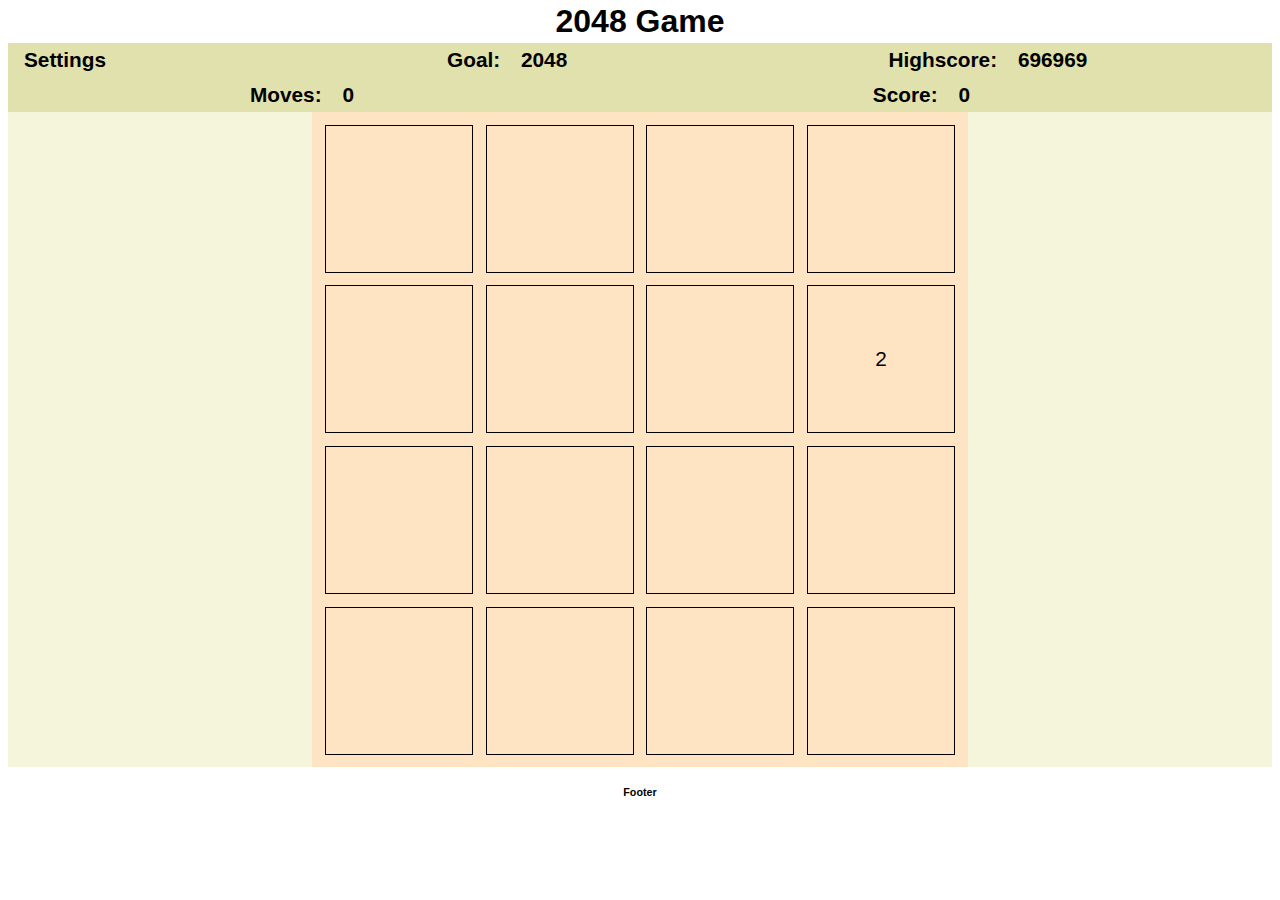
==== index.html @ 3c75240f "completed moves and score funtionality" ====
<!DOCTYPE html>
<html lang="en">
  <head>
    <meta charset="UTF-8" />
    <meta http-equiv="X-UA-Compatible" content="IE=edge" />
    <meta name="viewport" content="width=device-width, initial-scale=1.0" />
    <link rel="stylesheet" href="style.css" />
    <title>2048</title>
  </head>
  <body>
    <div class="header">
      <h1>2048 Game</h1>
    </div>
    <div class="main">
      <div id="statusbar">
        <div id="status">
          <div class="statusRow">
            <h2 id="settings">Settings</h2>
            <h2 class="label">Goal:</h2>
            <h2 id="goal" class="value">2048</h2>
            <h2 class="label">Highscore:</h2>
            <h2 id="highscore" class="value">696969</h2>
          </div>
          <div class="statusRow">
            <h2 class="label">Moves:</h2>
            <h2 id="moves" class="value">0</h2>
            <h2 class="label">Score:</h2>
            <h2 id="score" class="value">0</h2>
          </div>
        </div>
      </div>
      <div id="banner">
        <p id="bannerText">Welcome!</p>
      </div>
      <div class="board">
        <!-- this is the board div -->
      </div>
    </div>

    <div class="footer"><h6>Footer</h6></div>

    <script src="game.js" charset="UFT-8"></script>
  </body>
</html>
---- style.css ----
:root {
  text-align: center;
  line-height: 0;
  font-family: Arial, Helvetica, sans-serif;
}

.header {
  background-color: azure;
  height: 8%;
  margin: none;
}

.main {
  background-color: beige;
  height: 85%;
}

#statusbar {
  background-color: rgba(212, 211, 142, 0.6);
  padding: 0em 1em;
}
.statusRow {
  display: flex;
}
.label {
  text-align: right;
  padding-right: 1em;
}
.selectorDiv {
  justify-content: center;
  align-content: center;
}
.setting-selector {
  width: 10%;
  border: 1px solid black;
  margin: 1.2em 0.5em;
  vertical-align: middle;
  line-height: 2em;
}
#setDiv {
  line-height: 1.2em;
  padding-bottom: 0.5em;
  font-size: 2em;
}
h2 {
  display: inline;
  font-size: 1.3em;
  /* border: 1px solid black; */
  text-align: left;
  flex-basis: 30%;
}

.board {
  background-color: bisque;
  display: grid;
  padding: 0.8em;
  grid-gap: 0.8em;
  margin: auto;
  width: 70vh;
  height: 70vh;
}
.footer {
  background-color: darkgrey;
  height: 5%;
}
.tile {
  border: 1px solid black;
  display: grid;
  justify-items: center;
  align-items: center;
  font-size: 1.3em;
  font-family: "Lucida Sans", "Lucida Sans Regular", "Lucida Grande",
    "Lucida Sans Unicode", Geneva, Verdana, sans-serif;
}

#banner {
  display: none;
  background-color: white;
  position: absolute;
  top: 33%;
  width: 100%;
  font-size: 5em;
  line-height: 0;
  letter-spacing: 0.2em;
  font-family: Arial, Helvetica, sans-serif;
  opacity: 90%;
}
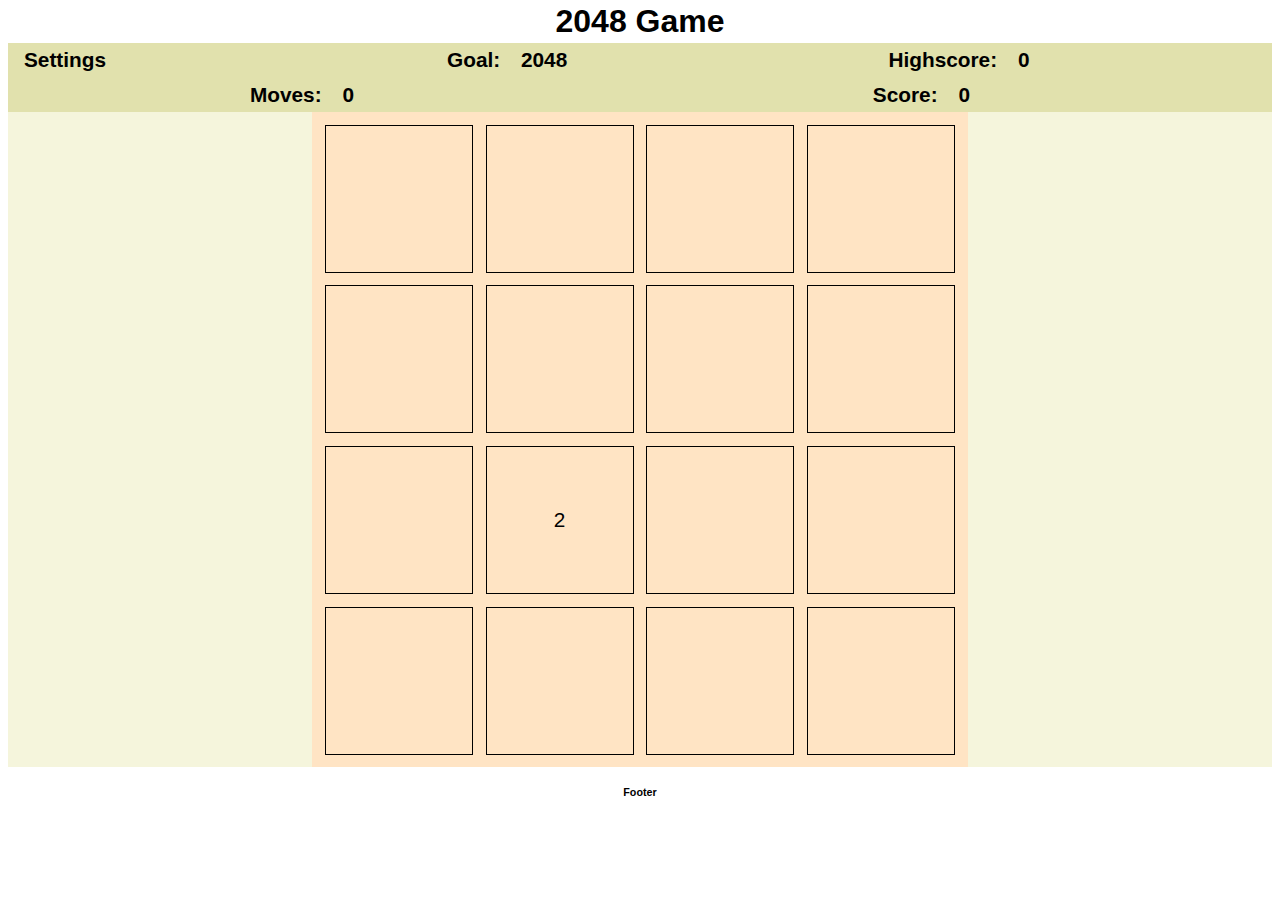
==== commit 4981774d: "banner includes score and newGame button" ====
--- a/index.html
+++ b/index.html
@@ -31,6 +31,9 @@
       </div>
       <div id="banner">
         <p id="bannerText">Welcome!</p>
+        <p id="bannerScoreLabel"></p>
+        <p id="bannerScore"></p>
+        <p id="replay">New Game</p>
       </div>
       <div class="board">
         <!-- this is the board div -->
--- a/style.css
+++ b/style.css
@@ -79,9 +79,18 @@
   position: absolute;
   top: 33%;
   width: 100%;
-  font-size: 5em;
   line-height: 0;
-  letter-spacing: 0.2em;
   font-family: Arial, Helvetica, sans-serif;
   opacity: 90%;
 }
+#bannerText {
+  font-size: 5em;
+  letter-spacing: 0.3em;
+}
+#bannerScoreLabel {
+  font-size: 1.5em;
+}
+#replay {
+  font-size: 2em;
+  line-height: 1em;
+}
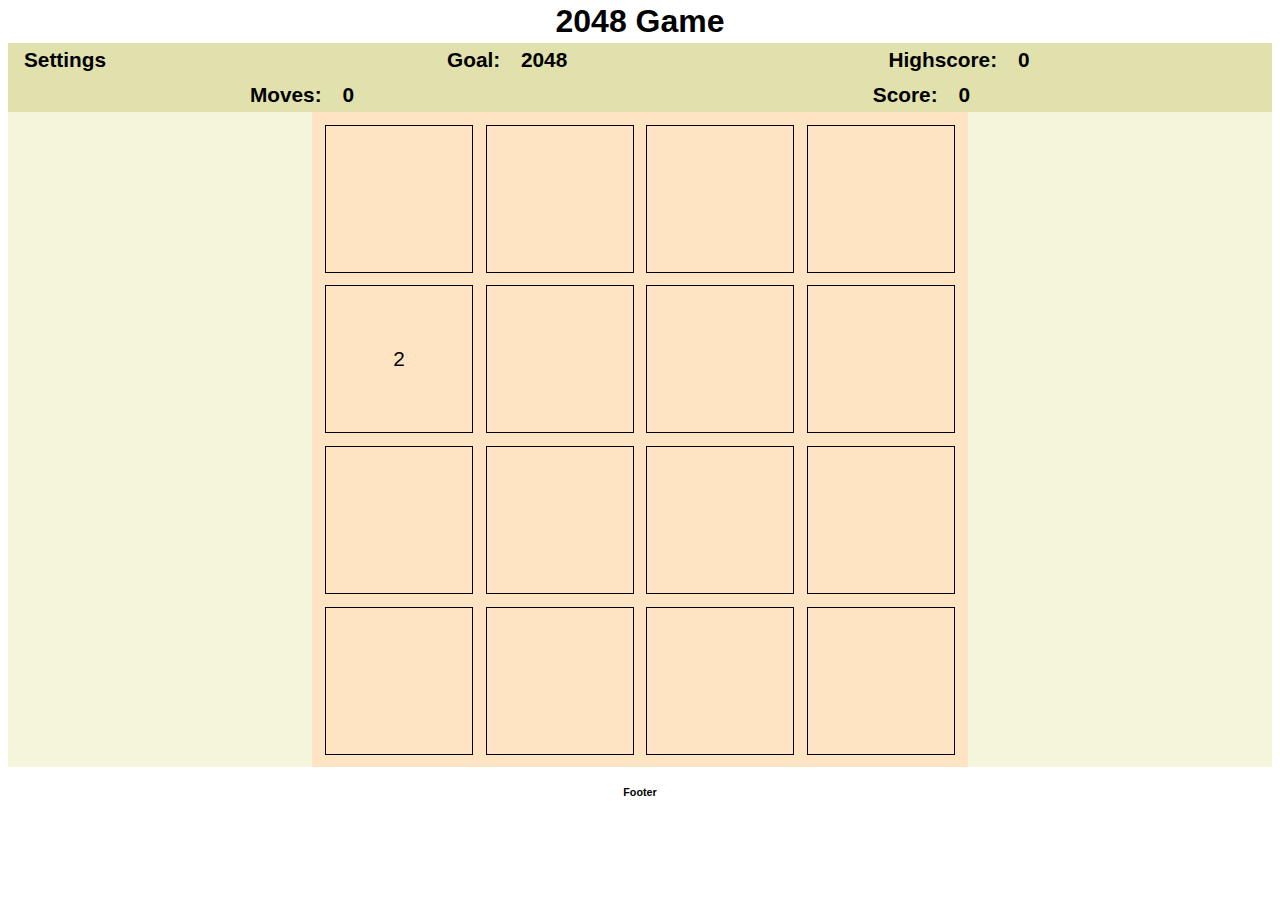
==== commit 13727f44: "repositioned code for better readability" ====
--- a/index.html
+++ b/index.html
@@ -19,7 +19,7 @@
             <h2 class="label">Goal:</h2>
             <h2 id="goal" class="value">2048</h2>
             <h2 class="label">Highscore:</h2>
-            <h2 id="highscore" class="value">696969</h2>
+            <h2 id="highscore" class="value">0</h2>
           </div>
           <div class="statusRow">
             <h2 class="label">Moves:</h2>
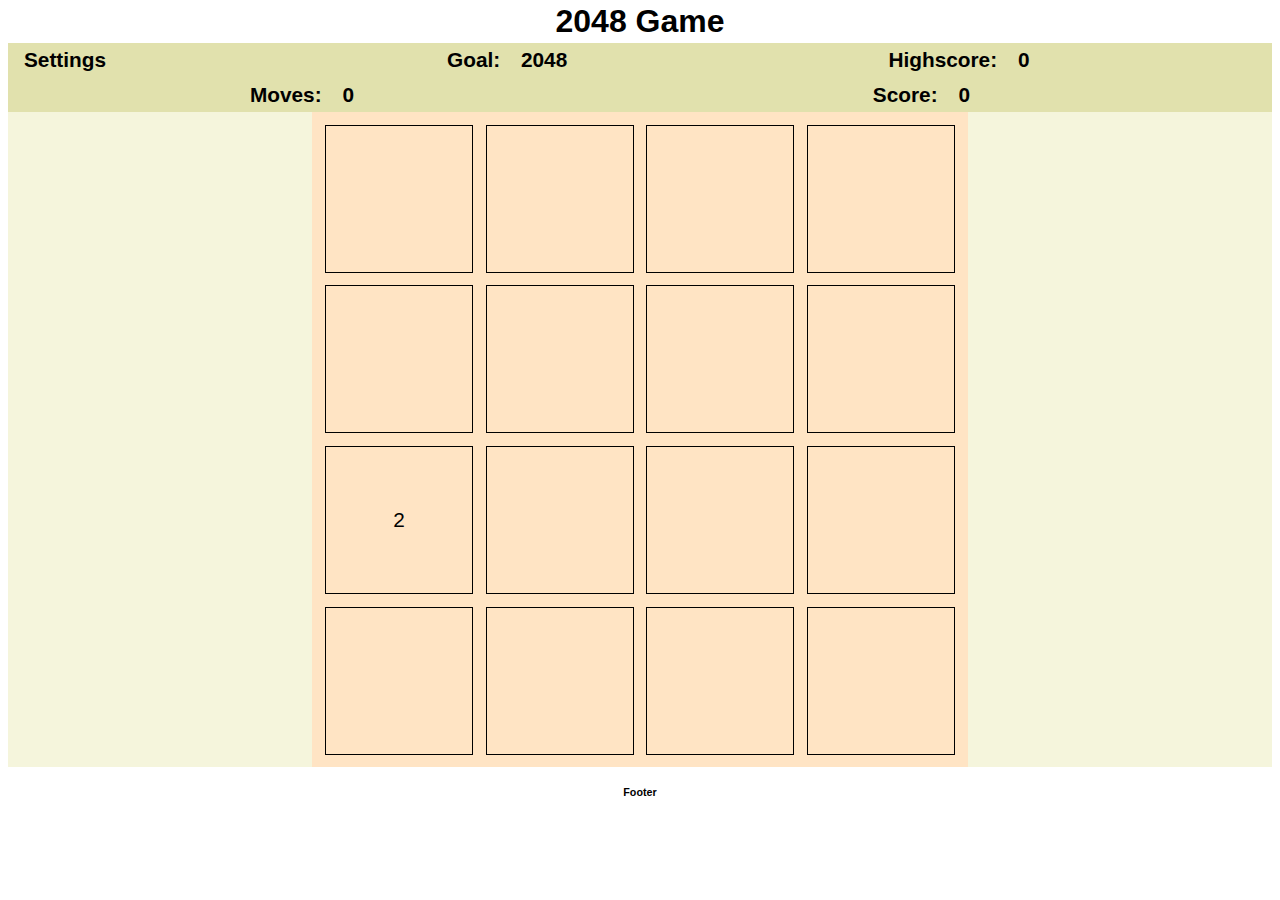
==== commit 3311f158: "updated CSS" ====
--- a/index.html
+++ b/index.html
@@ -13,8 +13,11 @@
     </div>
     <div class="main">
       <div id="statusbar">
+        <!-- statusbar consist of both status rows and setting page -->
         <div id="status">
+          <!-- status div houses both the status rows -->
           <div class="statusRow">
+            <!-- first status row -->
             <h2 id="settings">Settings</h2>
             <h2 class="label">Goal:</h2>
             <h2 id="goal" class="value">2048</h2>
@@ -22,12 +25,14 @@
             <h2 id="highscore" class="value">0</h2>
           </div>
           <div class="statusRow">
+            <!-- 2nd status row -->
             <h2 class="label">Moves:</h2>
             <h2 id="moves" class="value">0</h2>
             <h2 class="label">Score:</h2>
             <h2 id="score" class="value">0</h2>
           </div>
         </div>
+        <!-- settings page will be appended here -->
       </div>
       <div id="banner">
         <p id="bannerText">Welcome!</p>
--- a/style.css
+++ b/style.css
@@ -2,6 +2,7 @@
   text-align: center;
   line-height: 0;
   font-family: Arial, Helvetica, sans-serif;
+  overflow: hidden;
 }
 
 .header {
@@ -15,6 +16,12 @@
   height: 85%;
 }
 
+.footer {
+  background-color: darkgrey;
+  height: 5%;
+}
+
+/* MAIN SECTION */
 #statusbar {
   background-color: rgba(212, 211, 142, 0.6);
   padding: 0em 1em;
@@ -22,32 +29,34 @@
 .statusRow {
   display: flex;
 }
+
 .label {
+  /* labelling of the statusrow labels like 'settings', 'goals','highscore' eac */
   text-align: right;
   padding-right: 1em;
 }
+h2 {
+  display: inline;
+  font-size: 1.3em;
+  text-align: left;
+  flex-basis: 30%;
+}
+
 .selectorDiv {
   justify-content: center;
-  align-content: center;
 }
 .setting-selector {
   width: 10%;
   border: 1px solid black;
   margin: 1.2em 0.5em;
-  vertical-align: middle;
+  /* vertical-align: middle; */
   line-height: 2em;
 }
 #setDiv {
-  line-height: 1.2em;
+  /* style for the new game button*/
+  line-height: 2em;
   padding-bottom: 0.5em;
   font-size: 2em;
-}
-h2 {
-  display: inline;
-  font-size: 1.3em;
-  /* border: 1px solid black; */
-  text-align: left;
-  flex-basis: 30%;
 }
 
 .board {
@@ -59,10 +68,7 @@
   width: 70vh;
   height: 70vh;
 }
-.footer {
-  background-color: darkgrey;
-  height: 5%;
-}
+
 .tile {
   border: 1px solid black;
   display: grid;
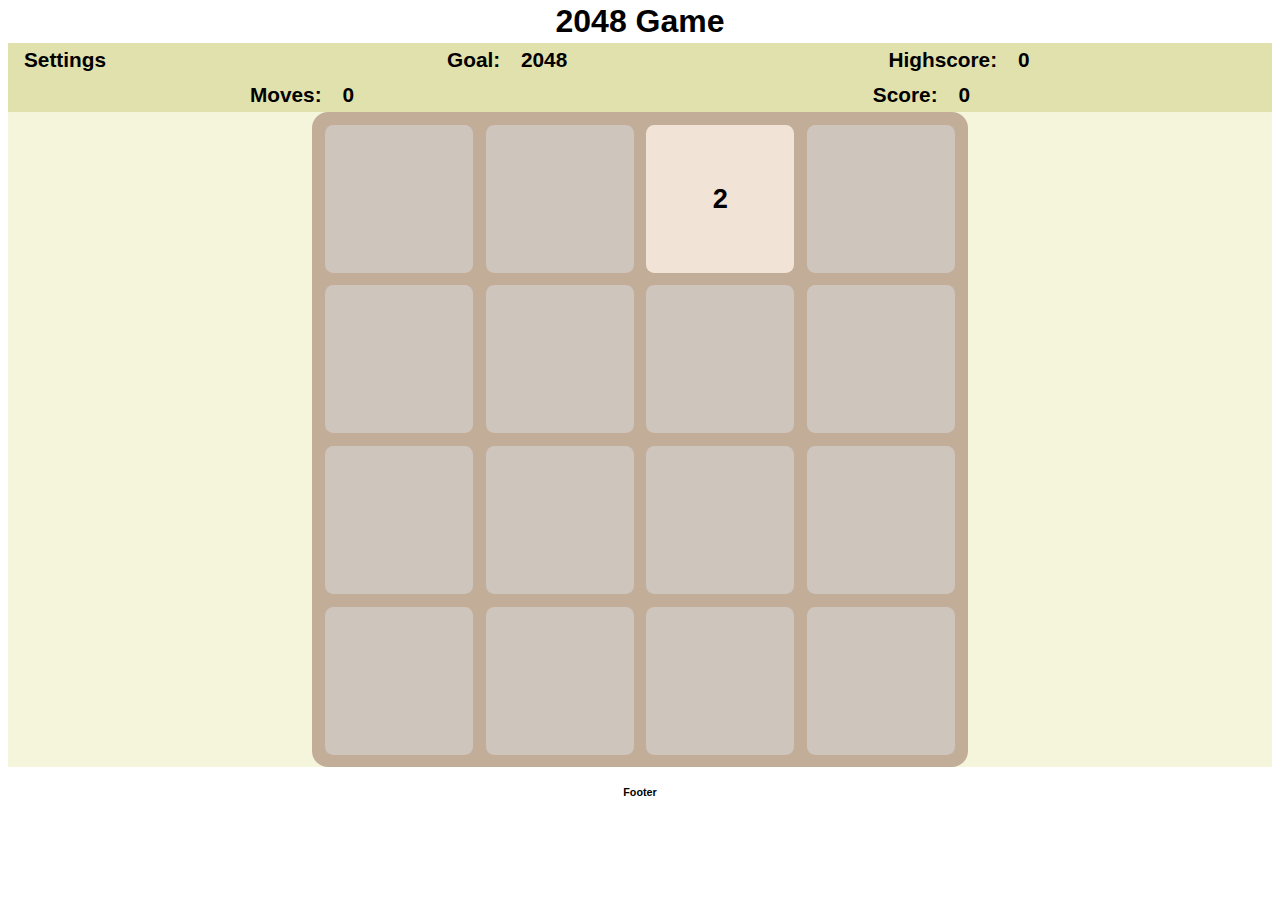
==== commit b26bfebe: "beautified" ====
--- a/index.html
+++ b/index.html
@@ -18,7 +18,7 @@
           <!-- status div houses both the status rows -->
           <div class="statusRow">
             <!-- first status row -->
-            <h2 id="settings">Settings</h2>
+            <h2 id="settings" class="button">Settings</h2>
             <h2 class="label">Goal:</h2>
             <h2 id="goal" class="value">2048</h2>
             <h2 class="label">Highscore:</h2>
@@ -38,7 +38,7 @@
         <p id="bannerText">Welcome!</p>
         <p id="bannerScoreLabel"></p>
         <p id="bannerScore"></p>
-        <p id="replay">New Game</p>
+        <p id="replay" class="button">New Game</p>
       </div>
       <div class="board">
         <!-- this is the board div -->
--- a/style.css
+++ b/style.css
@@ -26,6 +26,7 @@
   background-color: rgba(212, 211, 142, 0.6);
   padding: 0em 1em;
 }
+
 .statusRow {
   display: flex;
 }
@@ -35,6 +36,7 @@
   text-align: right;
   padding-right: 1em;
 }
+
 h2 {
   display: inline;
   font-size: 1.3em;
@@ -45,38 +47,22 @@
 .selectorDiv {
   justify-content: center;
 }
+
 .setting-selector {
   width: 10%;
   border: 1px solid black;
   margin: 1.2em 0.5em;
   /* vertical-align: middle; */
   line-height: 2em;
+  border-radius: 0.8em;
 }
+
 #setDiv {
   /* style for the new game button*/
   line-height: 2em;
   padding-bottom: 0.5em;
   font-size: 2em;
-}
-
-.board {
-  background-color: bisque;
-  display: grid;
-  padding: 0.8em;
-  grid-gap: 0.8em;
-  margin: auto;
-  width: 70vh;
-  height: 70vh;
-}
-
-.tile {
-  border: 1px solid black;
-  display: grid;
-  justify-items: center;
-  align-items: center;
-  font-size: 1.3em;
-  font-family: "Lucida Sans", "Lucida Sans Regular", "Lucida Grande",
-    "Lucida Sans Unicode", Geneva, Verdana, sans-serif;
+  border-radius: 2em;
 }
 
 #banner {
@@ -89,14 +75,103 @@
   font-family: Arial, Helvetica, sans-serif;
   opacity: 90%;
 }
+
 #bannerText {
-  font-size: 5em;
+  font-size: 350%;
   letter-spacing: 0.3em;
 }
+
 #bannerScoreLabel {
   font-size: 1.5em;
 }
+
 #replay {
   font-size: 2em;
-  line-height: 1em;
+  line-height: 1.5em;
+  /* border: 1px solid black; */
+  border-radius: 1em;
 }
+
+.button:hover {
+  background-color: #c9986d;
+  cursor: pointer;
+}
+
+.board {
+  background-color: #c2ad98;
+  border-radius: 1em;
+  display: grid;
+  padding: 0.8em;
+  grid-gap: 2%;
+  margin: auto;
+  width: 70vh;
+  height: 70vh;
+}
+
+.tile {
+  /* border: 1px solid black; */
+  border-radius: 0.3em;
+  display: grid;
+  justify-items: center;
+  overflow: hidden;
+  align-items: center;
+  font-size: 1.7em;
+  font-weight: bold;
+  color: black;
+  font-family: "Lucida Sans", "Lucida Sans Regular", "Lucida Grande",
+    "Lucida Sans Unicode", Geneva, Verdana, sans-serif;
+}
+
+.l0 {
+  background-color: #cec5bd;
+}
+.l1 {
+  background-color: #f1e3d5;
+}
+.l2 {
+  background-color: #eee1c9;
+}
+.l3 {
+  background-color: #f3b27a;
+}
+.l4 {
+  background-color: #f69664;
+}
+.l5 {
+  background-color: #f77c5f;
+}
+.l6 {
+  background-color: #f75f3b;
+}
+.l7 {
+  background-color: #edd073;
+  font-size: 1.2em;
+}
+.l8 {
+  background-color: #edcc62;
+  font-size: 1.2em;
+}
+.l9 {
+  background-color: #edc950;
+  font-size: 1.2em;
+}
+.l10 {
+  background-color: #edc53f;
+  font-size: 1em;
+}
+.l11 {
+  background-color: #ebba1b;
+  font-size: 1em;
+}
+.l12 {
+  background-color: #ffc60b;
+  font-size: 1em;
+}
+.l13 {
+  background-color: #fdc304;
+  font-size: 1em;
+}
+.l14 {
+  background-color: #ffee00;
+  font-size: 1em;
+}
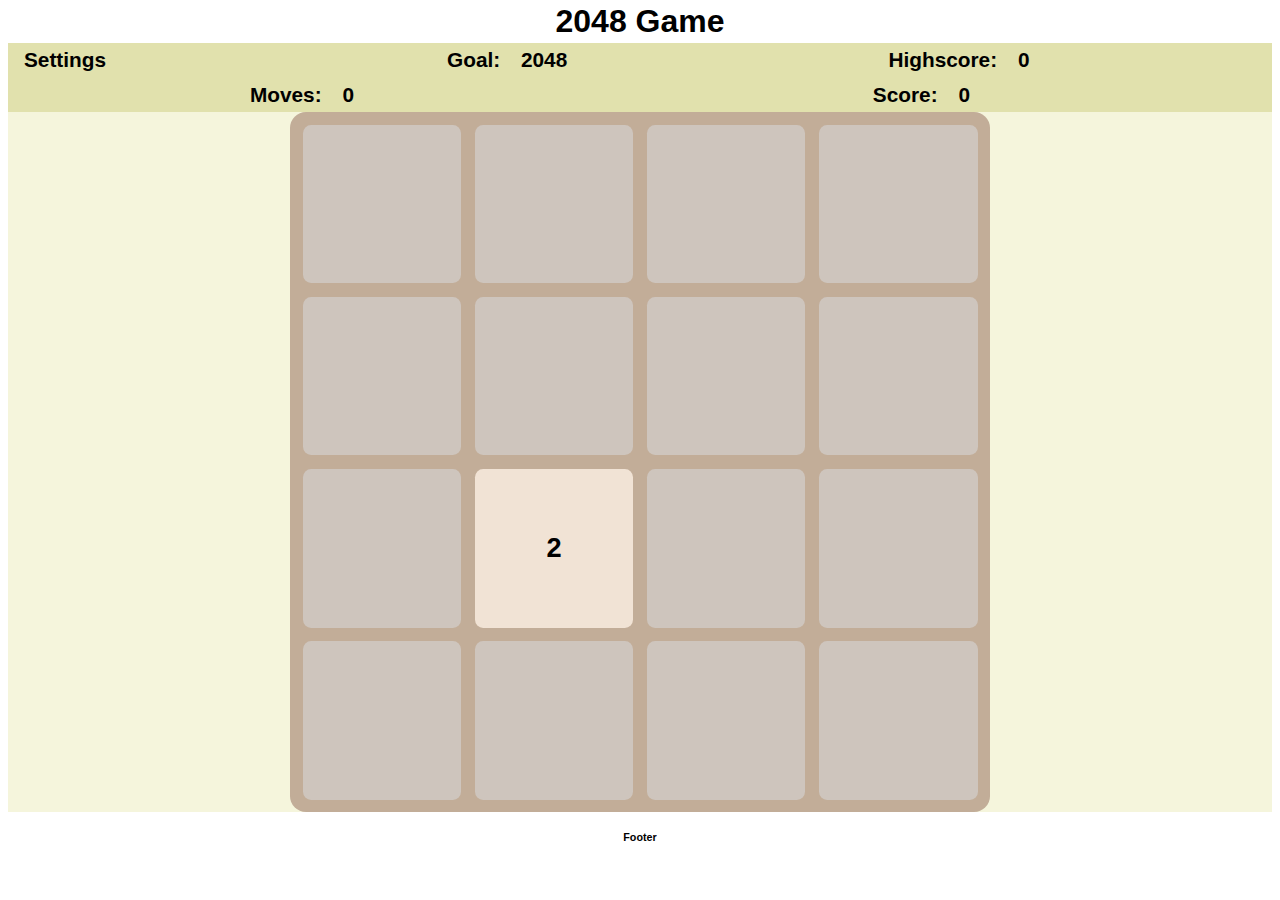
==== commit 8eaa7f89: "basic directional animation" ====
--- a/index.html
+++ b/index.html
@@ -43,6 +43,7 @@
       <div class="board">
         <!-- this is the board div -->
       </div>
+      <div id="direction"></div>
     </div>
 
     <div class="footer"><h6>Footer</h6></div>
--- a/style.css
+++ b/style.css
@@ -72,7 +72,6 @@
   top: 33%;
   width: 100%;
   line-height: 0;
-  font-family: Arial, Helvetica, sans-serif;
   opacity: 90%;
 }
 
@@ -104,8 +103,32 @@
   padding: 0.8em;
   grid-gap: 2%;
   margin: auto;
-  width: 70vh;
-  height: 70vh;
+  width: 75vmin;
+  height: 75vmin;
+}
+
+#direction {
+  position: absolute;
+  left: 50%;
+  top: 55vh;
+  font-size: 11em;
+  color: rgba(255, 255, 255, 0.9);
+  animation: test;
+  animation-duration: 0.3s;
+  animation-fill-mode: forwards;
+  z-index: 0;
+  pointer-events: none;
+}
+@keyframes test {
+  0% {
+    opacity: 100%;
+    transform: translate(-50%, -50%) scale(1, 1);
+  }
+
+  100% {
+    opacity: 0%;
+    transform: translate(-50%, -50%) scale(2, 2);
+  }
 }
 
 .tile {
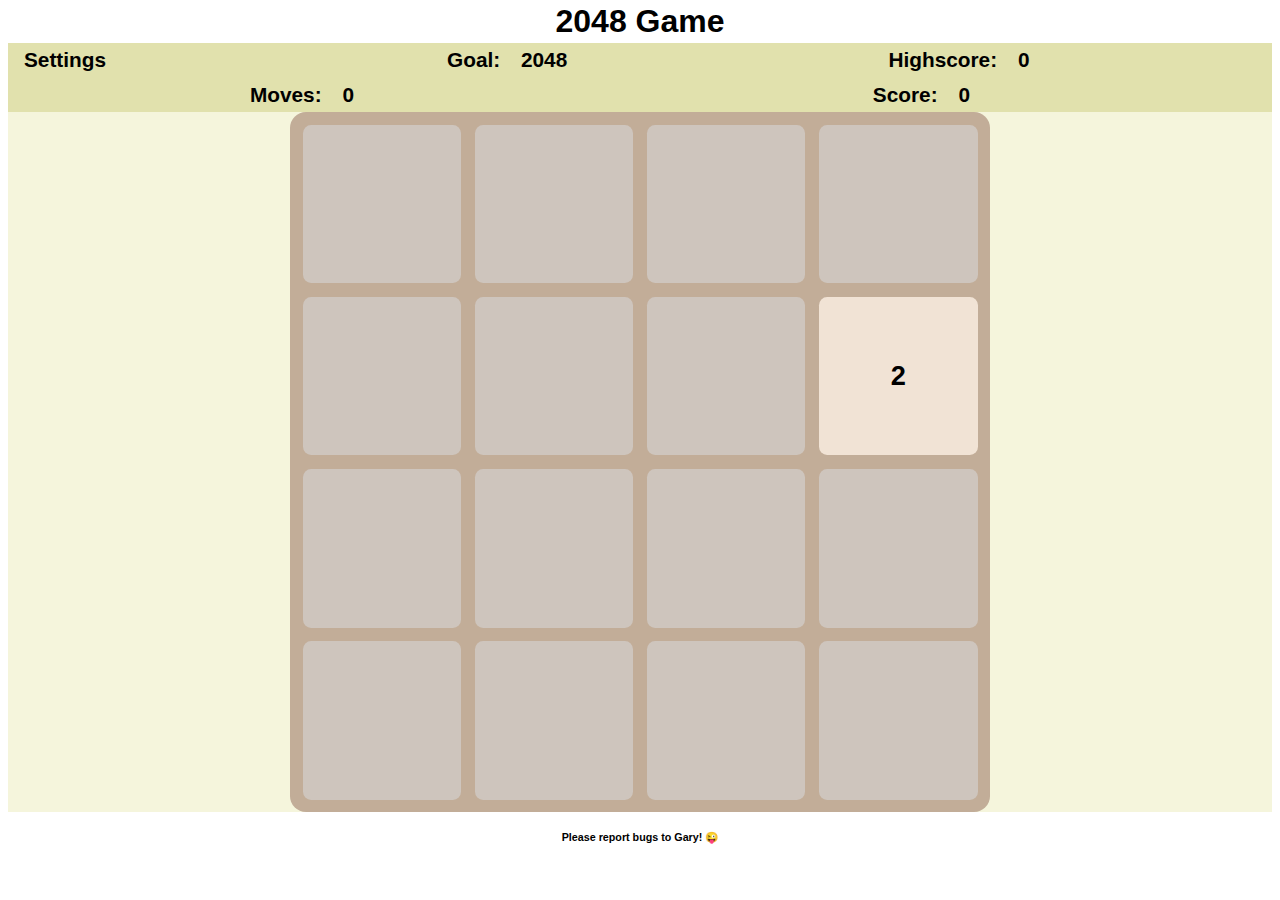
==== commit 434241e0: "GM1" ====
--- a/index.html
+++ b/index.html
@@ -46,7 +46,9 @@
       <div id="direction"></div>
     </div>
 
-    <div class="footer"><h6>Footer</h6></div>
+    <div class="footer">
+      <h6>Please report bugs to Gary! &#128540;</h6>
+    </div>
 
     <script src="game.js" charset="UFT-8"></script>
   </body>
--- a/style.css
+++ b/style.css
@@ -49,7 +49,7 @@
 }
 
 .setting-selector {
-  width: 10%;
+  width: 30%;
   border: 1px solid black;
   margin: 1.2em 0.5em;
   /* vertical-align: middle; */
@@ -119,16 +119,15 @@
   z-index: 0;
   pointer-events: none;
 }
-@keyframes test {
-  0% {
-    opacity: 100%;
-    transform: translate(-50%, -50%) scale(1, 1);
-  }
-
-  100% {
-    opacity: 0%;
-    transform: translate(-50%, -50%) scale(2, 2);
-  }
+
+#gameModeRow {
+  display: flex;
+  justify-content: space-around;
+}
+
+.gameMode {
+  font-size: 1em;
+  line-height: 0.3em;
 }
 
 .tile {
@@ -198,3 +197,15 @@
   background-color: #ffee00;
   font-size: 1em;
 }
+
+@keyframes test {
+  0% {
+    opacity: 100%;
+    transform: translate(-50%, -50%) scale(1, 1);
+  }
+
+  100% {
+    opacity: 0%;
+    transform: translate(-50%, -50%) scale(2, 2);
+  }
+}
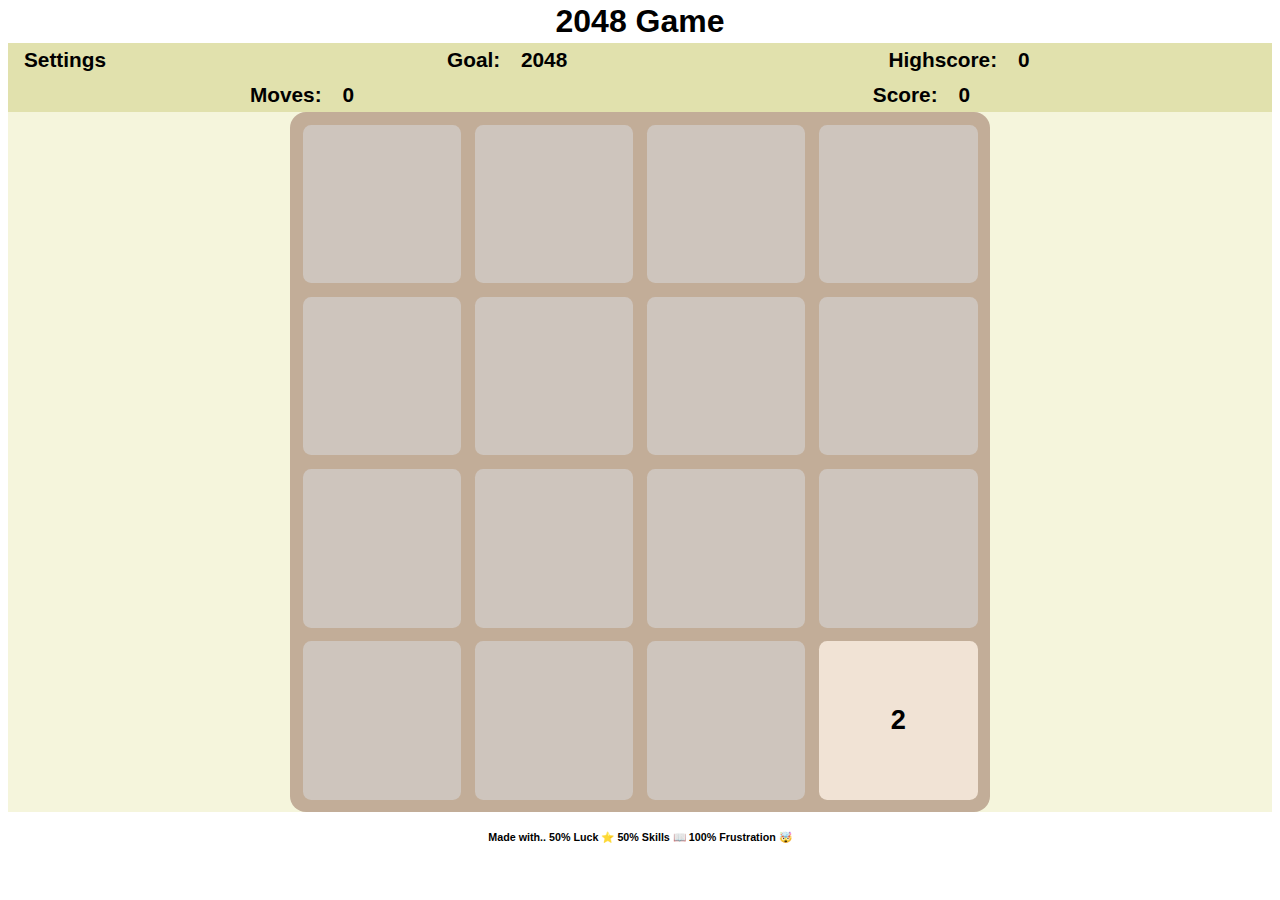
==== commit 0aa649ec: "footer change" ====
--- a/index.html
+++ b/index.html
@@ -47,7 +47,10 @@
     </div>
 
     <div class="footer">
-      <h6>Please report bugs to Gary! &#128540;</h6>
+      <h6>
+        Made with.. 50% Luck &#11088; 50% Skills &#x1f4d6; 100% Frustration
+        &#129327;
+      </h6>
     </div>
 
     <script src="game.js" charset="UFT-8"></script>
